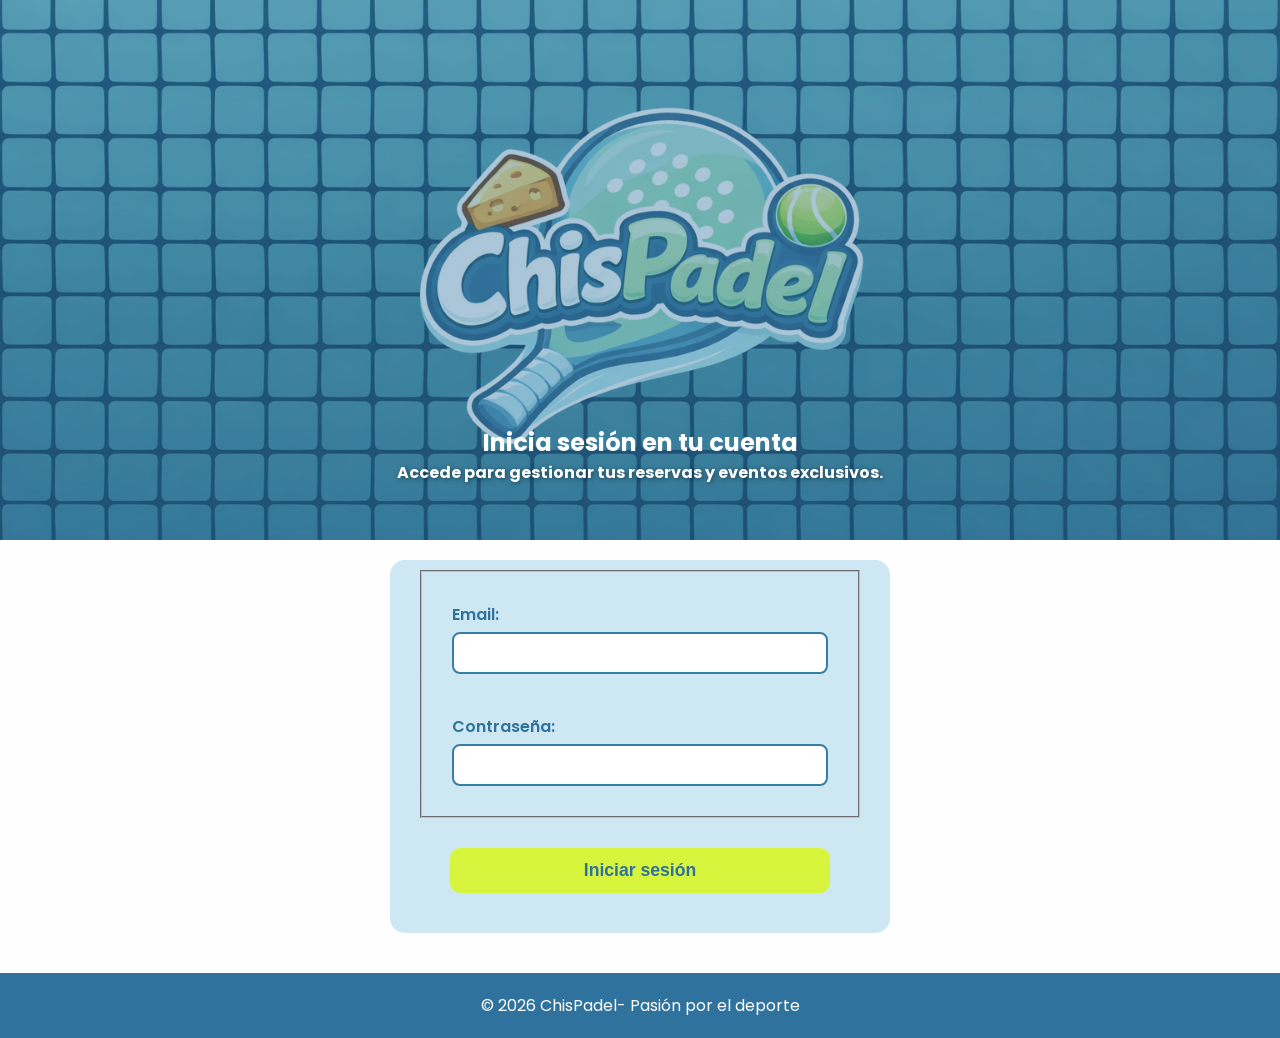
==== FRONTEND/admin.html @ bd8f862a "Fin implementación lógica usuarios" ====
<!-- Perfil del administrador: acceso a funciones -->

<!DOCTYPE html>
<html lang="es">
  <head>
    <title>Perfil Administrador - ChisPadel</title>
    <meta charset="utf-8">
    <meta name="viewport" content="width=device-width, initial-scale=1">
    <link rel="stylesheet" href="index.css">
  </head>
  <body>

    <header class="navbar">
        <div class="logo">
            <a href="index.html">
                <img src="Logo dinámico de ChisPadel con detalles.png" alt="Logo ChisPadel">
            </a>
        </div>
        <nav>
            <ul>
                <li><a href="index.html">Inicio</a></li>
                <li><a href="reserva.html">Reservas</a></li>
                <li><a href="disponibilidad.html">Disponibilidad</a></li>
                <li><a href="#" onclick="cerrarSesion(); return false;">Cerrar sesión</a></li>
            </ul>
        </nav>
    </header>

    <section class="hero">
        <div class="hero-overlay">
            <div class="hero-content">
                <h1>Perfil Administrador - Barra de tareas</h1>
                <p>Elige qué función desempeñar</p>
            </div>
        </div>
    </section>

    <!-- Datos del usuario -->
    <div class="perfil-container">

        <div class="perfil-card">
            <h2 id="bienvenida">Cargando...</h2>
            <div class="perfil-info">
                <p><strong>Email:</strong> <span id="email">—</span></p>
                <p><strong>Teléfono:</strong> <span id="perfil-telefono">—</span></p>
                <p><strong>Rol:</strong> <span id="perfil-rol">—</span></p>
                <p><strong>Miembro desde:</strong> <span id="perfil-fecha">—</span></p>
            </div>
        </div>
    

    <!-- Panel de administración -->
    <div id = "panelAcciones" class="perfil-card admin-panel">
    <h2 style="color: var(--azul-oscuro); margin-bottom:20px;">
        Panel de Administración
    </h2>

    <table class="tabla-admin">
        <thead>
            <tr>
                <th>Función</th>
                <th>Descripción</th>
                <th>Acceso</th>
            </tr>
        </thead>

        <tbody>
            <tr>
                <td><b>Cargar usuarios</b></td>
                <td>Obtener listado completo de usuarios</td>
                <td>
                    <button class="btn-admin" onclick="abrirPanel('usuarios-cargar')">
                        Ejecutar
                    </button>
                </td>
            </tr>

            <tr>
                <td><b>Cargar usuario por ID</b></td>
                <td>Buscar un usuario específico</td>
                <td>
                    <button class="btn-admin" onclick="buscarUsuarioPorId()">
                        Ejecutar
                    </button>
                </td>
            </tr>

            <tr>
                <td><b>Editar usuario por ID</b></td>
                <td>Modificar datos de un usuario</td>
                <td>
                    <button class="btn-admin" onclick="editarUsuarioAdmin()">
                        Ejecutar
                    </button>
                </td>
            </tr>

            <tr>
                <td><b>Crear pista</b></td>
                <td>Registrar una nueva pista</td>
                <td>
                    <button class="btn-admin" onclick="crearPista()">
                        Ejecutar
                    </button>
                </td>
            </tr>

            <tr>
                <td><b>Editar pista por ID</b></td>
                <td>Modificar pista</td>
                <td>
                    <button class="btn-admin" onclick="editarPista()">
                        Ejecutar
                    </button>
                </td>
            </tr>

            <tr>
                <td><b>Eliminar pista por ID</b></td>
                <td>Eliminar pista del sistema</td>
                <td>
                    <button class="btn-admin" onclick="eliminarPista()">
                        Ejecutar
                    </button>
                </td>
            </tr>

            <tr>
                <td><b>Ver reservas</b></td>
                <td>Consultar reservas realizadas</td>
                <td>
                    <button class="btn-admin" onclick="cargarReservas()">
                        Ejecutar
                    </button>
                </td>
            </tr>

            <tr>
                <td><b>Ver reserva por ID</b></td>
                <td>Consultar reserva concreta realizada</td>
                <td>
                    <button class="btn-admin" onclick="cargarReservaId()">
                        Ejecutar
                    </button>
                </td>
            </tr>

            <tr>
                <td><b>Borrar reserva por ID</b></td>
                <td>Borrar reserva concreta realizada</td>
                <td>
                    <button class="btn-admin" onclick="borrarReservaId()">
                        Ejecutar
                    </button>
                </td>
            </tr>

            <tr>
                <td><b>Editar reserva por ID</b></td>
                <td>Editar reserva concreta realizada</td>
                <td>
                    <button class="btn-admin" onclick="editarReservaId()">
                        Ejecutar
                    </button>
                </td>
            </tr>
            

        </tbody>
    </table>
    </div>

    <!-- Panel que sustituirá la tabla de posibles acciones del ADMIN cuando se decida ejecutar una de ellas: -->
    <div id="panelAccion" class="perfil-card admin-panel" style="display:none;">
        <h2 id="tituloAccion">Acción</h2>
        <div id="contenidoAccion"></div>
        <div style="display:flex; gap:10px; margin-top:20px;">
            
        <button class="btn-cancelar" onclick="volverAtras()">
            Volver atrás
        </button>

        <button class="btn-admin" onclick="ejecutarAccion()">
            Guardar / Ejecutar / Mostrar
        </button>
    </div>

    <!-- Cada acción se agrupará en tres paneles: Listado (getters), Formulario (crear/editar), Confirmación (eliminar) -->


    </div>
        
    <!-- Mensaje de feedback -->
    <div id="mensaje" style="display:none; text-align:center; margin:10px 0; font-weight:bold;"></div>

    <!-- Botón de cerrar sesión -->
    <div class="perfil-acciones">
        <button class="btn-cancelar" onclick="cerrarSesion()">Cerrar sesión</button>
    </div>

    </div>

    <footer class="footer">
        <p>© 2026 ChisPadel- Pasión por el deporte</p>
    </footer>

    <script src="usuario.js"></script>
    <script src="admin.js"></script>
  </body>
</html>
---- FRONTEND/index.css ----
/* Importación de fuente */
@import url('https://fonts.googleapis.com/css2?family=Poppins:wght@400;700&display=swap');

/* DEFINICIÓN DE VARIABLES DE COLOR */
:root {
    --azul-oscuro: rgba(46, 114, 157);
    --azul-medio-oscuro: rgba(53, 127, 166);
    --azul: rgba(74, 165, 195);
    --azul-claro: rgba(205, 232, 243);
    --verde-claro: rgba(179, 238, 157);
    --verde-lima: rgba(216, 245, 62);
    --verde-oscuro: rgba(144, 205, 49);
    --amarillo: rgba(254, 222, 98);
    --naranja: rgba(252, 181, 60);
    --blanco: rgba(254, 254, 254);
}

* {
    margin: 0;
    padding: 0;
    box-sizing: border-box;
}

body {
    font-family: 'Poppins', sans-serif;
    background-color: var(--blanco);
    color: var(--azul-oscuro);
}

/* --- NAVEGACIÓN --- */
.navbar {
    background-color: var(--azul-oscuro);
    padding: 1rem 5%;
    display: flex;
    justify-content: space-between;
    align-items: center;
    color: white;
}

.navbar ul {
    list-style: none;
    display: flex;
}

.navbar ul li a {
    color: white;
    text-decoration: none;
    margin-left: 20px;
    font-weight: bold;
    transition: 0.3s;
}

.navbar ul li a:hover {
    color: var(--verde-claro);
}

/* Ajustes para el logo */
.logo a {
    display: flex;
    align-items: center;
    text-decoration: none;
}

.logo img {
    height: 70px;
    width: 110px;
    display: block;
    border-radius: 10px;
    border: 2px solid var(--verde-lima);
}

.logo:hover {
    transform: scale(1.10);
}

/* --- PORTADA --- */
.hero {
    height: 60vh;
    background: url('Logo de ChisPadel sobre una pista.png') no-repeat center center/cover;
    position: relative;
    display: flex;
    align-items: center;
    justify-content: center;
    text-align: center;
    color: white;
}

.hero-overlay {
    background: rgba(46, 114, 157, 0.4); 
    width: 100%;
    height: 100%;
    display: flex;
    /* Cambiamos el alineamiento de center a flex-end para que baje todo */
    align-items: flex-end; 
    justify-content: center;
    /* Añadimos un padding inferior para que los botones no peguen al borde */
    padding-bottom: 50px; 
}

.hero-content {
    text-align: center;
}

.hero-content p {
    font-size: 1rem;
    margin-bottom: 5px;
    font-weight: bold;
    text-shadow: 1px 1px 5px rgba(0,0,0,0.5);
}

/* --- BOTONES --- */
.btn {
    padding: 12px 25px;
    text-decoration: none;
    font-weight: bold;
    border-radius: 5px;
    margin: 0 10px;
    display: inline-block;
    transition: transform 0.2s;
}

.btn:hover {
    transform: scale(1.05);
}

.btn-reserva {
    background-color: var(--verde-lima);
    color: var(--azul-oscuro);
}

.btn-registro {
    background-color: var(--azul);
    color: white;
}

/* --- ESTRUCTURA DE REJILLA --- */
.main-grid {
    display: grid;
    /* Reducimos el ancho de los anuncios a 180px y el centro crece */
    grid-template-columns: 180px 1fr 180px; 
    gap: 30px; /* Aumentamos el espacio entre columnas para que se vea más limpio */
    padding: 40px 5%;
    max-width: 1400px;
    margin: 0 auto;
    align-items: start; /* Asegura que los anuncios empiecen arriba del todo */
}

/* --- ANUNCIOS LATERALES --- */
.ad-sidebar {
    background-color: var(--azul-claro);
    border: 2px dashed var(--azul-medio-oscuro);
    padding: 20px;
    text-align: center;
    height: fit-content;
    min-height: 400px;
    border-radius: 10px;
}

.ad-content h4 {
    color: var(--naranja);
    margin-bottom: 15px;
}

/* Control de los GIFs en los anuncios */
.ad-gif {
    width: 100%;       /* Ocupa todo el ancho disponible del rectángulo */
    height: auto;      /* Mantiene la proporción para que no se estire */
    display: block;    /* Elimina espacios vacíos accidentales debajo de la imagen */
    margin-top: 15px;  /* Separa el GIF del texto de arriba */
    border-radius: 8px; /* Un pequeño redondeado para que pegue con tu estilo */
    object-fit: contain; /* Asegura que la imagen se vea completa dentro del espacio */
}

/* Contenedor específico para vídeos verticales (Shorts) */
.short-container {
    position: relative;
    width: 100%;
    /* Proporción 9:16 para formato vertical */
    padding-bottom: 177.78%; 
    height: 0;
    margin-top: 15px;
    overflow: hidden;
    border-radius: 10px;
    border: 2px solid var(--azul-medio-oscuro);
}

.short-container iframe {
    position: absolute;
    top: 0;
    left: 0;
    width: 100%;
    height: 100%;
}

/* Ajuste opcional para que el texto y el vídeo no queden muy pegados */
.ad-content p {
    margin-bottom: 10px;
}

/* --- CONTENIDO CENTRAL --- */
.description-card {
    background-color: var(--amarillo);
    padding: 30px;
    border-radius: 15px;
    margin-bottom: 30px;
    box-shadow: 0 10px 20px rgba(0,0,0,0.05);
}

.description-card h2 {
    color: var(--verde-oscuro);
    margin-bottom: 15px;
}

.video-section h3 {
    margin-bottom: 15px;
    color: var(--azul-oscuro);
}

.video-wrapper {
    position: relative;
    padding-bottom: 56.25%;
    height: 0;
    overflow: hidden;
    border-radius: 15px;
    border: 5px solid var(--azul-medio-oscuro);
}

.video-wrapper iframe {
    position: absolute;
    top: 0;
    left: 0;
    width: 100%;
    height: 100%;
}

/* --- FOOTER --- */
.footer {
    background-color: var(--azul-oscuro);
    color: white;
    text-align: center;
    padding: 20px;
    margin-top: 40px;
}

/* --- RESPONSIVE --- */
@media (max-width: 900px) {
    .main-grid {
        grid-template-columns: 1fr;
    }
    .ad-sidebar {
        display: none;
    }
}


/* --- REGISTER.HTML --- */

.register {
    max-width: 500px;        /* ancho máximo */
    margin: 20px auto;       /* centrado horizontal y algo de espacio arriba */
    padding: 10px 30px;      /* espacio interno */
    background-color: var(--azul-claro);
    border-radius: 15px; /* bordes redondeados */
}


.register label {
    display: block; /*logro que el label ocupe toda la anchura del contenedor*/
    margin-bottom: 5px;
    font-weight: 600;
    color: var(--azul-oscuro);
}

.register input {
    width: 100%; /* ocupan todo el ancho del cuadro */
    padding: 10px 12px;
    font-size: 1rem;
    border: 2px solid var(--azul-medio-oscuro);
    border-radius: 8px;
}

.register input:focus { /*Cuando selecciono una entrada a rellenar*/
    border-color: var(--verde-lima);
    box-shadow: 0 0 5px var(--verde-lima);
    outline: none;
}

.register button {
    width: 100%;
    padding: 12px;
    font-size: 1.1rem;
    font-weight: bold;
    background-color: var(--verde-lima);
    border: none;
    border-radius: 10px;
    color: var(--azul-oscuro);
    cursor: pointer;
}

.register button:hover {
    background-color: var(--verde-oscuro);
    transform: scale(1.03); /*aumenta ligeramente su tamaño*/
}

.p-registro{
    border: 3px solid var(--verde-lima);
    border-radius: 8px;
    text-align: center;   
}

.pista-box {
    width: 350px;
    border: 1px solid #ccc;
    border-radius: 10px;
    padding: 16px;
    margin: 20px;
    background-color: rgba(205, 232, 243);
    color:  rgba(46, 114, 157);
  }


/* --- RESERVA.HTML --- */

.main-reservas {
    max-width: 1200px;
    margin: 0 auto;
    padding: 40px 5%;
}

.reserva-section {
    background-color: var(--azul-claro);
    padding: 30px;
    border-radius: 15px;
    margin-bottom: 30px;
}

.reserva-section h2 {
    color: var(--azul-oscuro);
    margin-bottom: 20px;
    text-align: center;
}

.filtro-fechas {
    display: flex;
    gap: 15px;
    margin-bottom: 20px;
    justify-content: center;
    flex-wrap: wrap;
}

.filtro-fechas label,
.filtro-fechas input {
    padding: 8px 12px;
    border: 2px solid var(--azul-medio-oscuro);
    border-radius: 8px;
}

.filtro-fechas input:focus {
    border-color: var(--verde-lima);
    box-shadow: 0 0 5px var(--verde-lima);
    outline: none;
}

.tabla-reservas table {
    width: 100%;
    border-collapse: collapse;
    background: white;
    border-radius: 10px;
}

.tabla-reservas thead {
    background-color: var(--azul-oscuro);
    color: white;
}

.tabla-reservas th,
.tabla-reservas td {
    padding: 12px 15px;
    text-align: left;
}

.tabla-reservas tbody tr:hover {
    background-color: var(--amarillo);
}

.estado-activa { background-color: var(--verde-claro); color: var(--verde-oscuro); }
.estado-cancelada { background-color: var(--naranja); color: white; }
.estado-completada { background-color: var(--azul-medio-oscuro); color: white; }

.estado-activa,
.estado-cancelada,
.estado-completada {
    padding: 5px 10px;
    border-radius: 5px;
    font-weight: bold;
    display: inline-block;
}

.btn-filtro,
.btn-editar,
.btn-cancelar,
.btn-cerrar {
    padding: 8px 15px;
    border: none;
    border-radius: 5px;
    cursor: pointer;
    font-weight: bold;
    transition: 0.2s;
}

.btn-filtro {
    background-color: var(--verde-lima);
    color: var(--azul-oscuro);
}

.btn-editar,
.btn-cerrar {
    background-color: var(--azul);
    color: white;
}

.btn-cancelar {
    background-color: var(--naranja);
    color: white;
}

.btn-filtro:hover,
.btn-editar:hover,
.btn-cancelar:hover,
.btn-cerrar:hover {
    transform: scale(1.05);
    filter: brightness(0.9);
}


/* --- DISPONIBILIDAD.HTML --- */

.filtro-select {
    padding: 8px 12px;
    border: 2px solid var(--azul-medio-oscuro);
    border-radius: 8px;
    font-family: 'Poppins', sans-serif;
    font-size: 0.95rem;
    background-color: white;
    color: var(--azul-oscuro);
    cursor: pointer;
}

.filtro-select:focus {
    border-color: var(--verde-lima);
    box-shadow: 0 0 5px var(--verde-lima);
    outline: none;
}

.mensaje-disponibilidad {
    text-align: center;
    padding: 12px 20px;
    border-radius: 8px;
    margin-top: 15px;
    font-weight: 600;
}

.mensaje-info {
    background-color: var(--azul-claro);
    color: var(--azul-oscuro);
}

.mensaje-error {
    background-color: var(--naranja);
    color: white;
}

.disponibilidad-grid {
    display: grid;
    grid-template-columns: repeat(auto-fill, minmax(280px, 1fr));
    gap: 20px;
    margin-top: 10px;
}

.disponibilidad-card {
    background: white;
    border-radius: 12px;
    padding: 20px;
    box-shadow: 0 4px 12px rgba(0, 0, 0, 0.08);
    border-left: 5px solid var(--azul);
    display: flex;
    flex-direction: column;
    gap: 12px;
}

.disp-card-header {
    display: flex;
    justify-content: space-between;
    align-items: center;
    gap: 10px;
    flex-wrap: wrap;
}

.disp-card-header h3 {
    color: var(--azul-oscuro);
    font-size: 1.1rem;
    margin: 0;
}

.disp-estado {
    padding: 4px 12px;
    border-radius: 20px;
    font-size: 0.78rem;
    font-weight: bold;
    white-space: nowrap;
    display: inline-block;
}

.disp-disponible {
    background-color: var(--verde-claro);
    color: var(--verde-oscuro);
}

.disp-ocupada {
    background-color: var(--naranja);
    color: white;
}

.disp-horario {
    display: flex;
    flex-direction: column;
    gap: 4px;
    font-size: 0.88rem;
    color: var(--azul-medio-oscuro);
}

.disp-franjas {
    display: flex;
    flex-wrap: wrap;
    gap: 8px;
    align-items: center;
}

.franjas-titulo {
    width: 100%;
    font-weight: 600;
    color: var(--azul-oscuro);
    font-size: 0.85rem;
    margin: 0;
}

.franja-tag {
    background-color: var(--verde-claro);
    color: var(--verde-oscuro);
    padding: 4px 12px;
    border-radius: 20px;
    font-size: 0.82rem;
    font-weight: bold;
}

.sin-franjas {
    color: var(--naranja);
    font-style: italic;
    font-size: 0.85rem;
}

.sin-resultados {
    text-align: center;
    color: var(--azul-medio-oscuro);
    font-style: italic;
    padding: 20px;
    grid-column: 1 / -1;
}

.disp-btn-detalle {
    margin-top: auto;
    width: 100%;
    text-align: center;
}

.disp-detalle-info {
    margin-bottom: 10px;
}

.disp-detalle-meta {
    display: flex;
    flex-wrap: wrap;
    gap: 15px;
    align-items: center;
    font-size: 0.95rem;
    color: var(--azul-oscuro);
}


/* --- RESERVA.HTML --- */

.main-reservas {
    max-width: 1200px;
    margin: 0 auto;
    padding: 40px 5%;
}

.reserva-section {
    background-color: var(--azul-claro);
    padding: 30px;
    border-radius: 15px;
    margin-bottom: 30px;
}

.reserva-section h2 {
    color: var(--azul-oscuro);
    margin-bottom: 20px;
    text-align: center;
}

.filtro-fechas {
    display: flex;
    gap: 15px;
    margin-bottom: 20px;
    justify-content: center;
    flex-wrap: wrap;
}

.filtro-fechas label,
.filtro-fechas input {
    padding: 8px 12px;
    border: 2px solid var(--azul-medio-oscuro);
    border-radius: 8px;
}

.filtro-fechas input:focus {
    border-color: var(--verde-lima);
    box-shadow: 0 0 5px var(--verde-lima);
    outline: none;
}

.tabla-reservas table {
    width: 100%;
    border-collapse: collapse;
    background: white;
    border-radius: 10px;
}

.tabla-reservas thead {
    background-color: var(--azul-oscuro);
    color: white;
}

.tabla-reservas th,
.tabla-reservas td {
    padding: 12px 15px;
    text-align: left;
}

.tabla-reservas tbody tr:hover {
    background-color: var(--amarillo);
}

.estado-activa { background-color: var(--verde-claro); color: var(--verde-oscuro); }
.estado-cancelada { background-color: var(--naranja); color: white; }
.estado-completada { background-color: var(--azul-medio-oscuro); color: white; }

.estado-activa,
.estado-cancelada,
.estado-completada {
    padding: 5px 10px;
    border-radius: 5px;
    font-weight: bold;
    display: inline-block;
}

.btn-filtro,
.btn-editar,
.btn-cancelar,
.btn-cerrar {
    padding: 8px 15px;
    border: none;
    border-radius: 5px;
    cursor: pointer;
    font-weight: bold;
    transition: 0.2s;
}

.btn-filtro {
    background-color: var(--verde-lima);
    color: var(--azul-oscuro);
}

.btn-editar,
.btn-cerrar {
    background-color: var(--azul);
    color: white;
}

.btn-cancelar {
    background-color: var(--naranja);
    color: white;
}

.btn-filtro:hover,
.btn-editar:hover,
.btn-cancelar:hover,
.btn-cerrar:hover {
    transform: scale(1.05);
    filter: brightness(0.9);
}


/* --- DISPONIBILIDAD.HTML --- */

.filtro-select {
    padding: 8px 12px;
    border: 2px solid var(--azul-medio-oscuro);
    border-radius: 8px;
    font-family: 'Poppins', sans-serif;
    font-size: 0.95rem;
    background-color: white;
    color: var(--azul-oscuro);
    cursor: pointer;
}

.filtro-select:focus {
    border-color: var(--verde-lima);
    box-shadow: 0 0 5px var(--verde-lima);
    outline: none;
}

.mensaje-disponibilidad {
    text-align: center;
    padding: 12px 20px;
    border-radius: 8px;
    margin-top: 15px;
    font-weight: 600;
}

.mensaje-info {
    background-color: var(--azul-claro);
    color: var(--azul-oscuro);
}

.mensaje-error {
    background-color: var(--naranja);
    color: white;
}

.disponibilidad-grid {
    display: grid;
    grid-template-columns: repeat(auto-fill, minmax(280px, 1fr));
    gap: 20px;
    margin-top: 10px;
}

.disponibilidad-card {
    background: white;
    border-radius: 12px;
    padding: 20px;
    box-shadow: 0 4px 12px rgba(0, 0, 0, 0.08);
    border-left: 5px solid var(--azul);
    display: flex;
    flex-direction: column;
    gap: 12px;
}

.disp-card-header {
    display: flex;
    justify-content: space-between;
    align-items: center;
    gap: 10px;
    flex-wrap: wrap;
}

.disp-card-header h3 {
    color: var(--azul-oscuro);
    font-size: 1.1rem;
    margin: 0;
}

.disp-estado {
    padding: 4px 12px;
    border-radius: 20px;
    font-size: 0.78rem;
    font-weight: bold;
    white-space: nowrap;
    display: inline-block;
}

.disp-disponible {
    background-color: var(--verde-claro);
    color: var(--verde-oscuro);
}

.disp-ocupada {
    background-color: var(--naranja);
    color: white;
}

.disp-horario {
    display: flex;
    flex-direction: column;
    gap: 4px;
    font-size: 0.88rem;
    color: var(--azul-medio-oscuro);
}

.disp-franjas {
    display: flex;
    flex-wrap: wrap;
    gap: 8px;
    align-items: center;
}

.franjas-titulo {
    width: 100%;
    font-weight: 600;
    color: var(--azul-oscuro);
    font-size: 0.85rem;
    margin: 0;
}

.franja-tag {
    background-color: var(--verde-claro);
    color: var(--verde-oscuro);
    padding: 4px 12px;
    border-radius: 20px;
    font-size: 0.82rem;
    font-weight: bold;
}

.sin-franjas {
    color: var(--naranja);
    font-style: italic;
    font-size: 0.85rem;
}

.sin-resultados {
    text-align: center;
    color: var(--azul-medio-oscuro);
    font-style: italic;
    padding: 20px;
    grid-column: 1 / -1;
}

.disp-btn-detalle {
    margin-top: auto;
    width: 100%;
    text-align: center;
}

.disp-detalle-info {
    margin-bottom: 10px;
}

.disp-detalle-meta {
    display: flex;
    flex-wrap: wrap;
    gap: 15px;
    align-items: center;
    font-size: 0.95rem;
    color: var(--azul-oscuro);
}



.pista-item input {
    width: 100%; /* ocupan todo el ancho del cuadro */
    padding: 10px 12px;
    font-size: 1rem;
    border: 2px solid var(--azul-medio-oscuro);
    border-radius: 8px;
}

.pista-item input:focus { /*Cuando selecciono una entrada a rellenar*/
    border-color: var(--verde-lima);
    box-shadow: 0 0 5px var(--verde-lima);
    outline: none;
}

.pista-button {
    width: 100%;
    font-size: 1.1rem;
    font-weight: bold;
    background-color: var(--verde-lima);
    border: none;
    border-radius: 10px;
    color: var(--azul-oscuro);
    cursor: pointer;
    padding: 12px 20px;
    margin: 10px auto;
    display: block;
}


/* --- PERFIL.HTML --- */

.perfil-container {
    max-width: 650px;
    margin: 30px auto;
    padding: 0 5%;
}

.perfil-card {
    background-color: var(--azul-claro);
    border-radius: 15px;
    padding: 30px;
    margin-bottom: 30px;
}

.perfil-card h2 {
    color: var(--azul-oscuro);
    margin-bottom: 20px;
    text-align: center;
}

.perfil-info {
    display: flex;
    flex-direction: column;
    gap: 0;
}

.perfil-info p {
    font-size: 1rem;
    color: var(--azul-oscuro);
    padding: 10px 0;
    border-bottom: 1px solid var(--azul);
}

.perfil-info p:last-child {
    border-bottom: none;
}

.perfil-info strong {
    color: var(--azul-medio-oscuro);
    display: inline-block;
    min-width: 130px;
}

.perfil-acciones {
    display: flex;
    justify-content: center;
    margin: 10px 0 30px;
}


/* =========================
   PANEL ADMIN - TABLA
========================= */

.admin-panel {
    margin-top: 20px;
    overflow-x: auto;
}

#contenidoAccion {
    overflow-x: auto;
}

.tabla-admin {
    width: 100%;
    border-collapse: collapse;
    border-radius: 12px;
    overflow: hidden;
    background-color: white;
    box-shadow: 0 8px 20px rgba(0,0,0,0.08);
}


.tabla-admin thead {
    background: linear-gradient(
        90deg,
        var(--azul-oscuro),
        var(--azul-medio-oscuro)
    );
    color: white;
}

.tabla-admin th {
    padding: 14px;
    text-align: left;
    font-size: 0.95rem;
    letter-spacing: 0.5px;
}

.tabla-admin td {
    padding: 14px;
    border-bottom: 1px solid rgba(0,0,0,0.08);
    color: var(--azul-oscuro);
    font-size: 0.95rem;
}

.tabla-admin tbody tr:hover {
    background-color: var(--azul-claro);
    transition: 0.2s;
}

.btn-admin {
    background-color: var(--verde-lima);
    color: var(--azul-oscuro);
    border: none;
    padding: 8px 14px;
    border-radius: 8px;
    cursor: pointer;
    font-weight: bold;
    transition: 0.2s;
    width: 100%;
}

.btn-admin:hover {
    background-color: var(--verde-oscuro);
    color: white;
    transform: scale(1.03);
}

@media (max-width: 700px) {
    .tabla-admin th,
    .tabla-admin td {
        font-size: 0.85rem;
        padding: 10px;
    }

    .btn-admin {
        font-size: 0.85rem;
        padding: 6px 10px;
    }
}

/* --- BUSCAR USUARIO (ADMIN) --- */

.admin-search-bar {
    display: flex;
    gap: 10px;
    align-items: center;
    margin-bottom: 20px;
}

.admin-search-bar input {
    flex: 1;
    padding: 10px 14px;
    font-size: 1rem;
    border: 2px solid var(--azul-medio-oscuro);
    border-radius: 8px;
    font-family: 'Poppins', sans-serif;
}

.admin-search-bar input:focus {
    border-color: var(--verde-lima);
    box-shadow: 0 0 5px var(--verde-lima);
    outline: none;
}

.admin-search-bar .btn-admin {
    width: auto;
    white-space: nowrap;
}

.admin-error {
    color: red;
    font-weight: bold;
    margin-top: 10px;
}
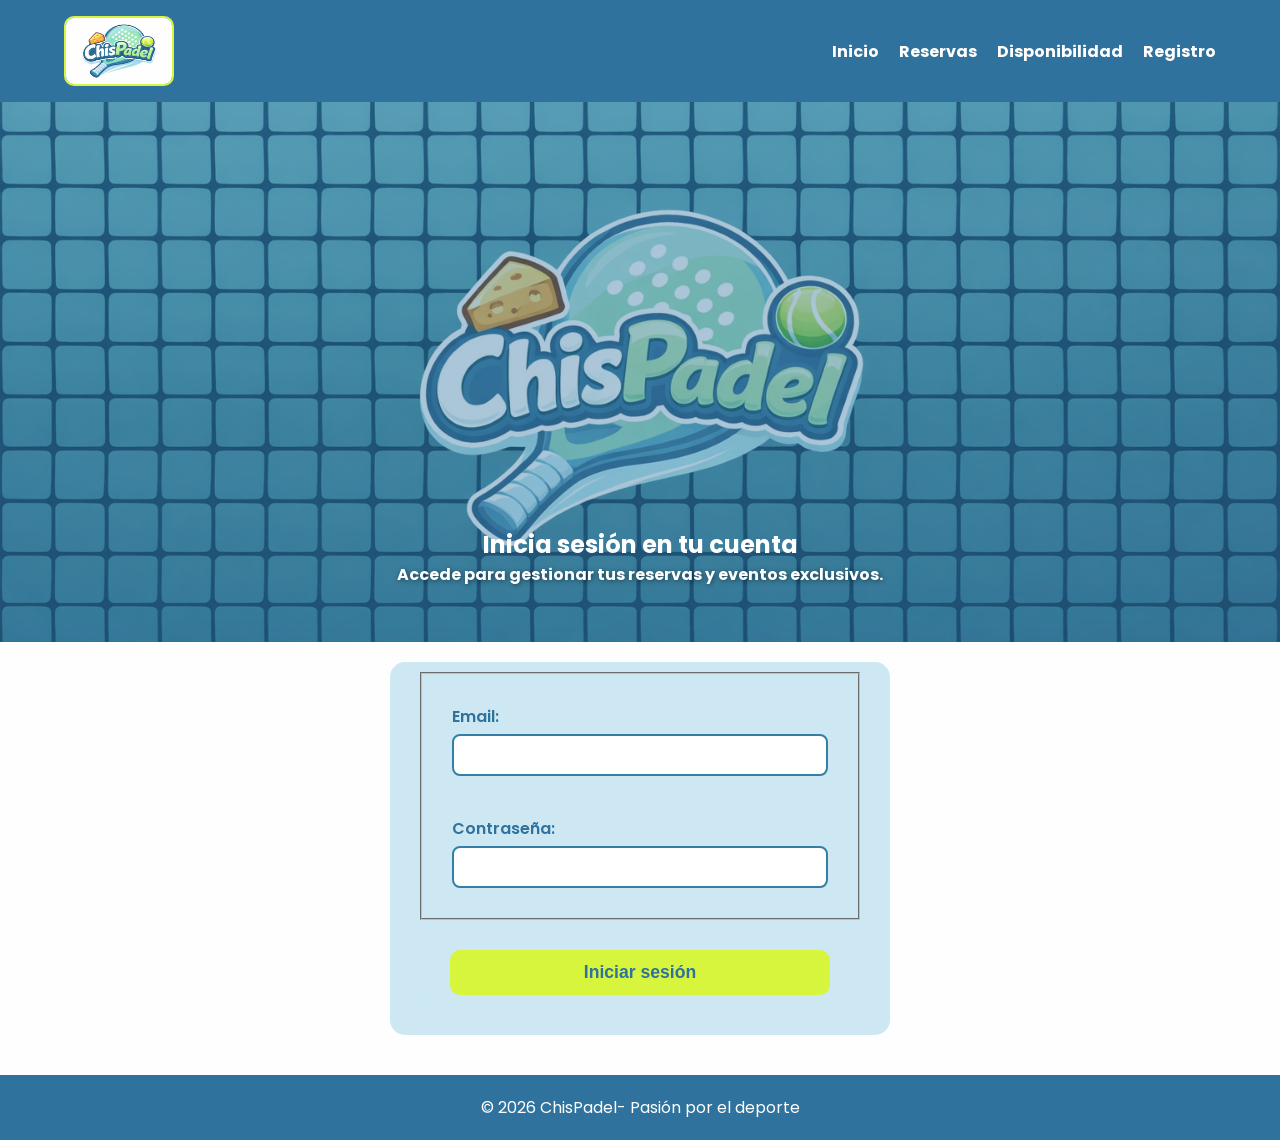
==== commit 8ffccfc5: "Refactor admin.html structure and content" ====
--- a/FRONTEND/admin.html
+++ b/FRONTEND/admin.html
@@ -96,8 +96,8 @@
             </tr>
 
             <tr>
-                <td><b>Crear pista</b></td>
-                <td>Registrar una nueva pista</td>
+                <td><b>Crear,editar o eliminar pista</b></td>
+                <td>Registrar una nueva pista, editar una pista existense o eliminar una pista</td>
                 <td>
                     <button class="btn-admin" onclick="crearPista()">
                         Ejecutar
@@ -105,7 +105,7 @@
                 </td>
             </tr>
 
-            <tr>
+           <!--  <tr>
                 <td><b>Editar pista por ID</b></td>
                 <td>Modificar pista</td>
                 <td>
@@ -124,16 +124,7 @@
                     </button>
                 </td>
             </tr>
-
-            <tr>
-                <td><b>Ver reservas</b></td>
-                <td>Consultar reservas realizadas</td>
-                <td>
-                    <button class="btn-admin" onclick="cargarReservas()">
-                        Ejecutar
-                    </button>
-                </td>
-            </tr>
+ -->
 
             <tr>
                 <td><b>Ver reserva por ID</b></td>
@@ -207,4 +198,4 @@
     <script src="usuario.js"></script>
     <script src="admin.js"></script>
   </body>
-</html>+</html>
--- a/FRONTEND/index.css
+++ b/FRONTEND/index.css
@@ -133,6 +133,11 @@
     color: white;
 }
 
+.btn-admin {
+    background-color: var(--azul);
+    color: white;
+}
+
 /* --- ESTRUCTURA DE REJILLA --- */
 .main-grid {
     display: grid;
@@ -271,7 +276,8 @@
     color: var(--azul-oscuro);
 }
 
-.register input {
+.register input,
+.register select {
     width: 100%; /* ocupan todo el ancho del cuadro */
     padding: 10px 12px;
     font-size: 1rem;
@@ -279,7 +285,8 @@
     border-radius: 8px;
 }
 
-.register input:focus { /*Cuando selecciono una entrada a rellenar*/
+.register input:focus,
+.register select:focus { /*Cuando selecciono una entrada a rellenar*/
     border-color: var(--verde-lima);
     box-shadow: 0 0 5px var(--verde-lima);
     outline: none;
@@ -309,15 +316,22 @@
 }
 
 .pista-box {
-    width: 350px;
+    width: 70%;
     border: 1px solid #ccc;
     border-radius: 10px;
     padding: 16px;
-    margin: 20px;
+    margin: 20px auto;
     background-color: rgba(205, 232, 243);
     color:  rgba(46, 114, 157);
-  }
-
+}
+
+#mensaje {
+    display: none;
+    text-align: center;
+    margin: 20px auto;
+    font-weight: bold;
+    width: 100%;
+}
 
 /* --- RESERVA.HTML --- */
 
@@ -854,7 +868,22 @@
     color: var(--azul-oscuro);
 }
 
-
+#ID {
+    width: 100%; /* ocupan todo el ancho del cuadro */
+    padding: 10px 12px;
+    font-size: 1rem;
+    border: 2px solid var(--azul-medio-oscuro);
+    border-radius: 8px;
+}
+
+
+#allPistasDropdown {
+    width: 100%; /* ocupan todo el ancho del cuadro */
+    padding: 10px 12px;
+    font-size: 1rem;
+    border: 2px solid var(--azul-medio-oscuro);
+    border-radius: 8px;
+}
 
 .pista-item input {
     width: 100%; /* ocupan todo el ancho del cuadro */
@@ -871,6 +900,50 @@
 }
 
 .pista-button {
+    width: 100%;
+    font-size: 1.1rem;
+    font-weight: bold;
+    background-color: var(--verde-lima);
+    border: none;
+    border-radius: 10px;
+    color: var(--azul-oscuro);
+    cursor: pointer;
+    padding: 12px 20px;
+    margin: 10px auto;
+    display: block;
+}
+
+.pista-delete-button {
+    width: 100%;
+    font-size: 1.1rem;
+    font-weight: bold;
+    background-color: var(--verde-lima);
+    border: none;
+    border-radius: 10px;
+    color: var(--azul-oscuro);
+    cursor: pointer;
+    padding: 12px 20px;
+    margin: 10px auto;
+    display: block;
+}
+
+
+.pista-see-all-button{
+    width: 100%;
+    font-size: 1.1rem;
+    font-weight: bold;
+    background-color: var(--verde-lima);
+    border: none;
+    border-radius: 10px;
+    color: var(--azul-oscuro);
+    cursor: pointer;
+    padding: 12px 20px;
+    margin: 10px auto;
+    display: block;
+}
+
+
+.pista-see-details-button{
     width: 100%;
     font-size: 1.1rem;
     font-weight: bold;
@@ -1051,4 +1124,34 @@
     color: red;
     font-weight: bold;
     margin-top: 10px;
-}+}
+
+/* --- FORMULARIO EDICIÓN ADMIN --- */
+
+.admin-edit-form {
+    display: flex;
+    flex-direction: column;
+    gap: 6px;
+}
+
+.admin-edit-form label {
+    font-weight: 600;
+    color: var(--azul-oscuro);
+    margin-top: 10px;
+    font-size: 0.95rem;
+}
+
+.admin-edit-form input {
+    padding: 10px 12px;
+    font-size: 1rem;
+    border: 2px solid var(--azul-medio-oscuro);
+    border-radius: 8px;
+    font-family: 'Poppins', sans-serif;
+    width: 100%;
+}
+
+.admin-edit-form input:focus {
+    border-color: var(--verde-lima);
+    box-shadow: 0 0 5px var(--verde-lima);
+    outline: none;
+}
